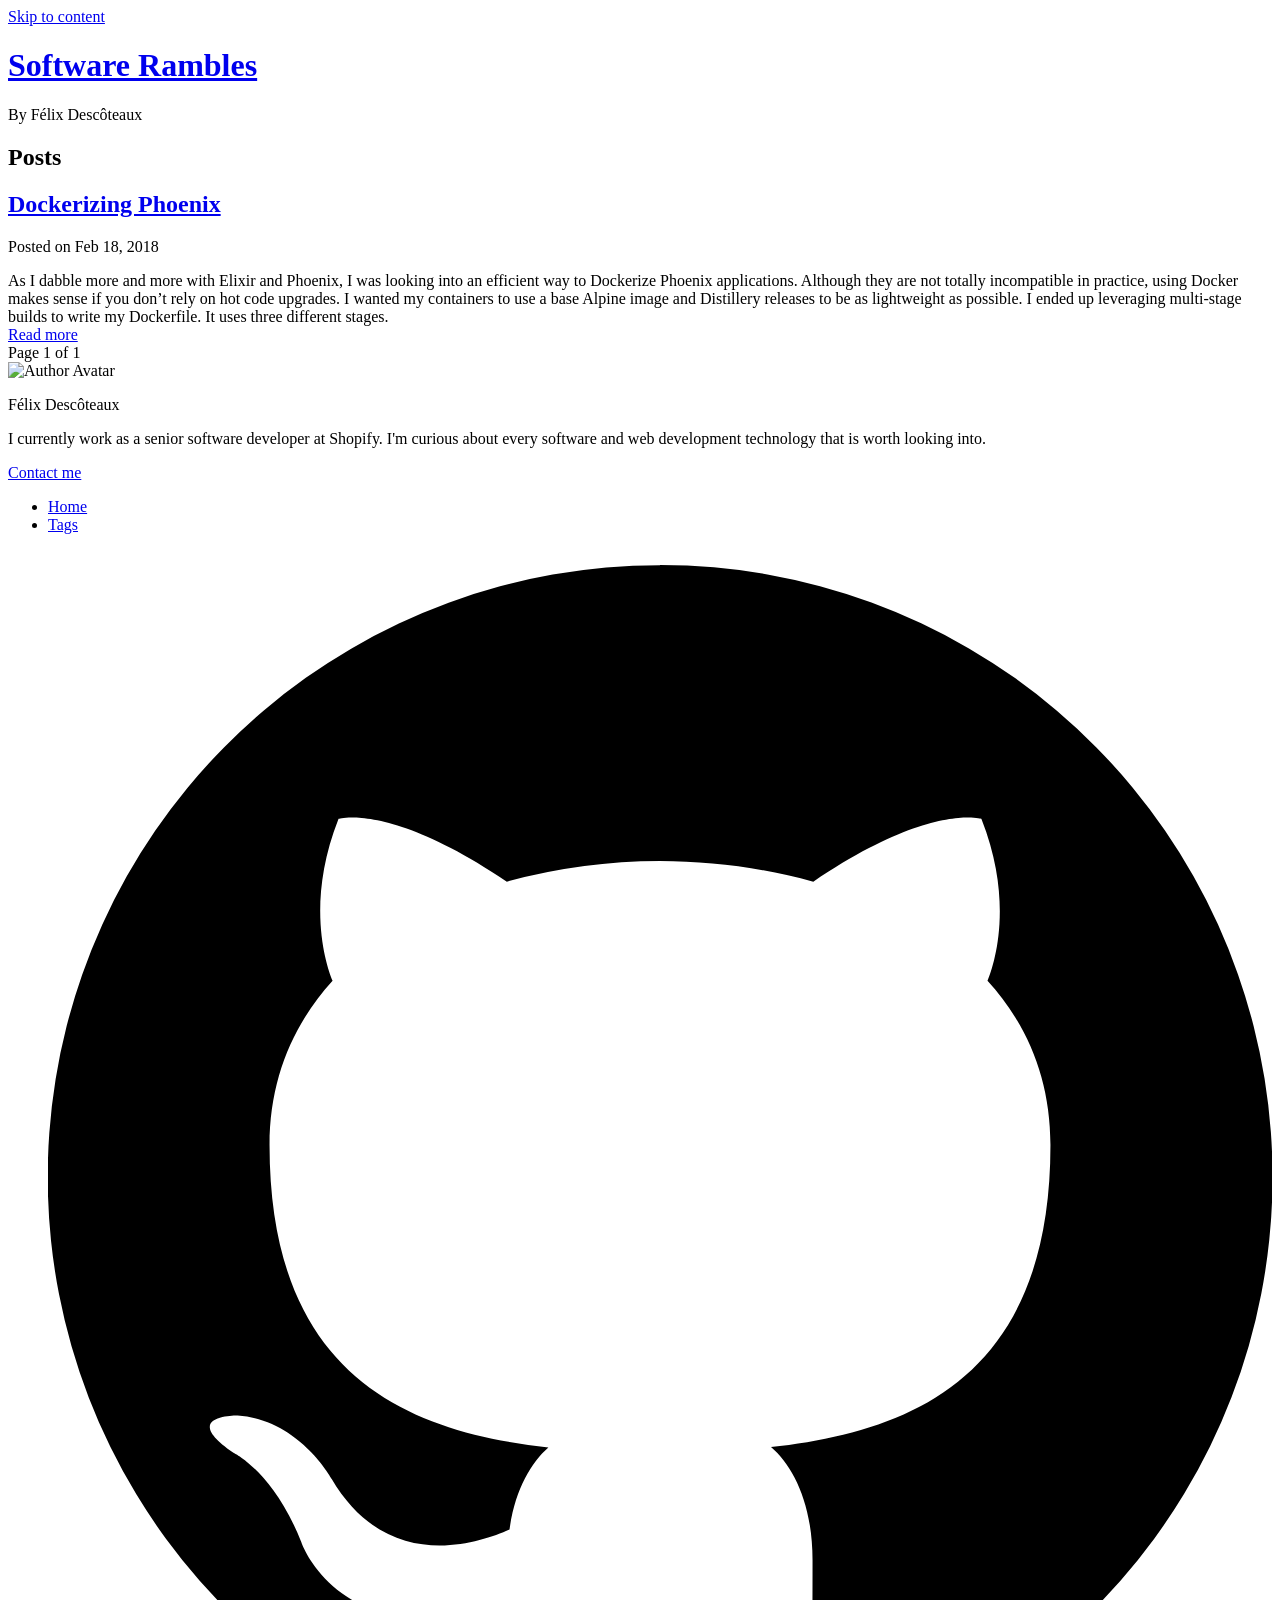
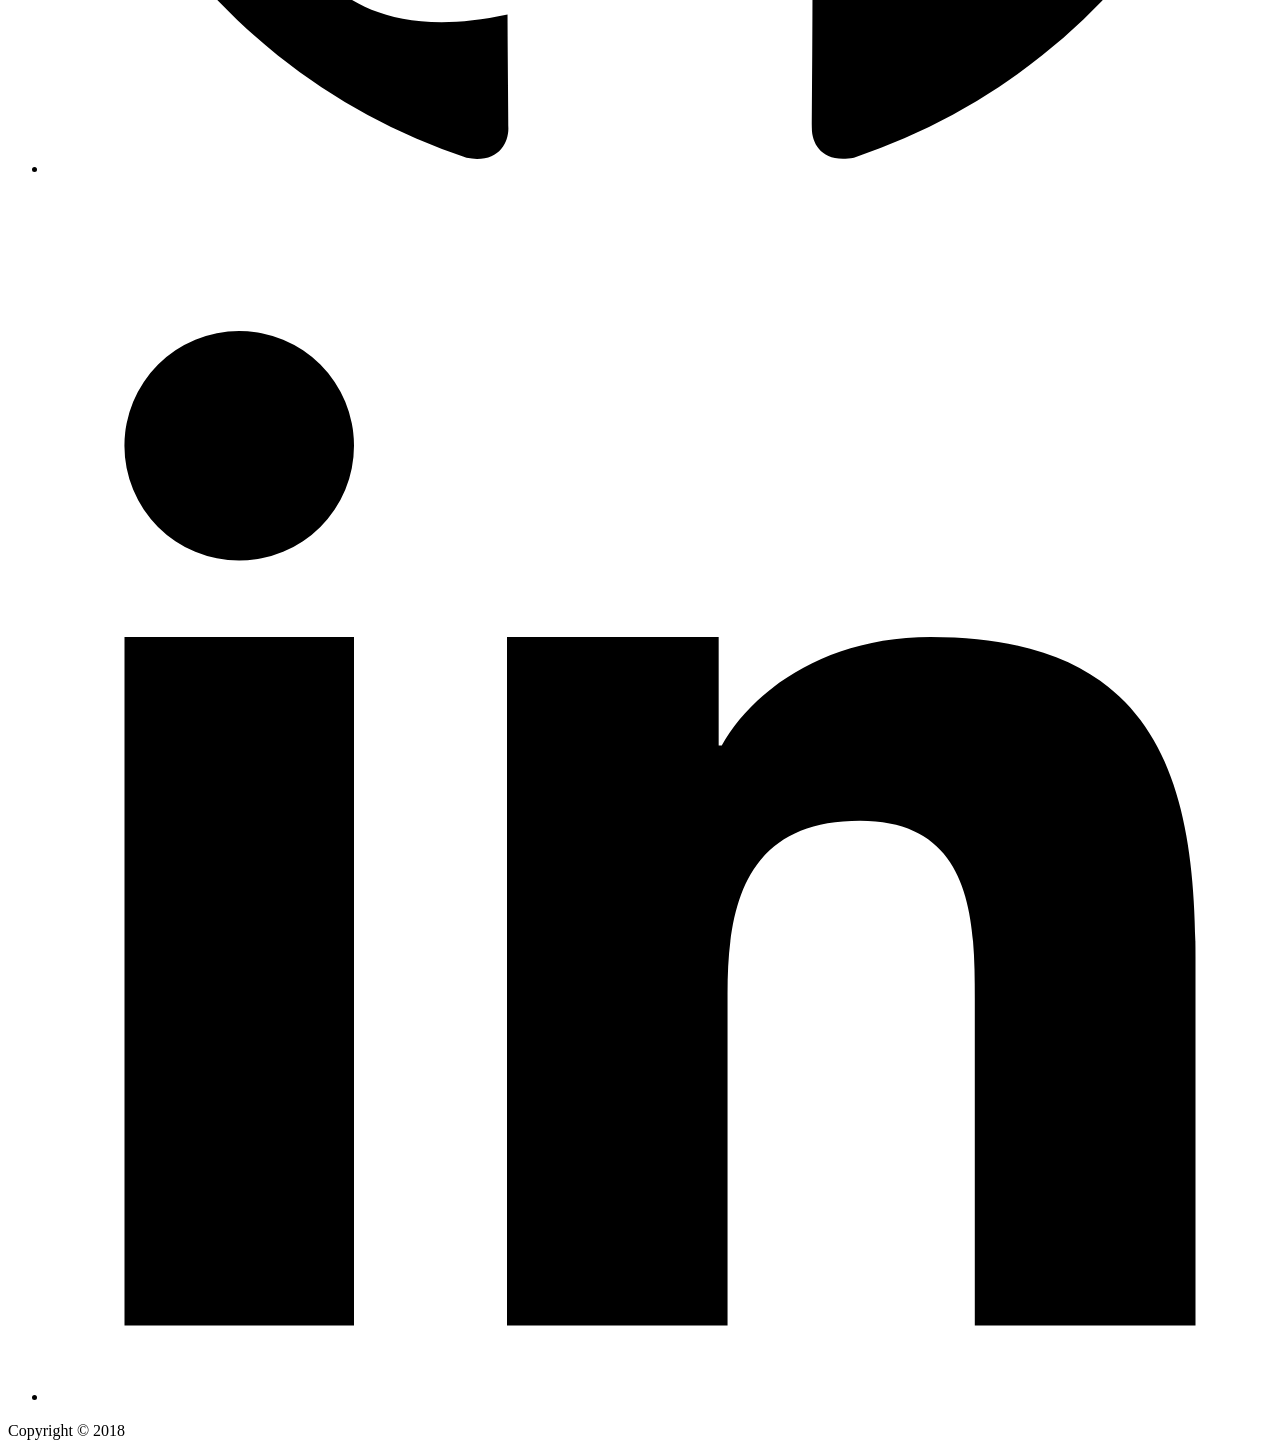
==== public/posts/index.html @ fac8a8db "First post" ====
<!DOCTYPE html>
<html lang="en-us">
<head>
  <meta charset="utf-8" />
  <meta name="viewport" content="width=device-width, initial-scale=1.0, maximum-scale=1" />
  
  <title>Posts</title>
  <meta property="og:title" content="Posts" />
  <meta name="twitter:title" content="Posts" />
  

  
  <meta name="description" content="By Félix Descôteaux">
  <meta property="og:description" content="By Félix Descôteaux">
  <meta name="twitter:description" content="By Félix Descôteaux">
  

  <meta name="author" content="Félix Descôteaux"/>
  <meta property="og:site_name" content="Software Rambles" />
  <meta property="og:url" content="/posts/" />

  
  <meta name="twitter:card" content="summary" />

  

  
  <meta property="og:type" content="website" />
  
  
  <meta name="generator" content="Hugo 0.36.1" /><link href="https://fonts.googleapis.com/css?family=Open+Sans:300,400,600" rel="stylesheet">
  <link rel="stylesheet" href="/css/style.css" />
  <link rel='icon' type='image/x-icon' href="/path/to/favicon" />
  <script type="text/javascript" src="/js/bundle.js"></script>
  <link rel="stylesheet" type="text/css" href="//css/custom.css"/>

</head>

<body>
  <a href="#main" class="skip-link p-screen-reader-text">Skip to content</a>
  <svg xmlns="http://www.w3.org/2000/svg" style="display: none;" aria-hidden="true"> <symbol id="icon-500px" viewBox="0 0 16 16"><g> <path d="M3.953 10.512a5.24 5.24 0 0 0 6.996 3.141c.625-.262 1.184-.641 1.666-1.122s.859-1.041 1.122-1.666c.272-.647.412-1.331.412-2.037s-.137-1.394-.412-2.037c-.262-.625-.641-1.184-1.122-1.666s-1.041-.859-1.666-1.122a5.226 5.226 0 0 0-2.037-.413c-.716 0-1.431.144-2.066.413-.509.216-1.372.769-1.875 1.291l-.003.003V.984h7.241c.262-.003.262-.372.262-.491 0-.122 0-.487-.266-.491H4.377a.343.343 0 0 0-.344.341v6.066c0 .197.244.338.472.384.444.094.544-.047.653-.197l.016-.019c.166-.247.681-.766.688-.772a4.262 4.262 0 0 1 3.037-1.25c1.147 0 2.222.444 3.028 1.25a4.245 4.245 0 0 1 1.256 3.019 4.236 4.236 0 0 1-1.25 3.019 4.336 4.336 0 0 1-3.047 1.25 4.136 4.136 0 0 1-2.159-.597l.003-3.688c0-.491.213-1.028.572-1.431a2.09 2.09 0 0 1 1.588-.716c.594 0 1.15.225 1.566.634.409.406.637.95.637 1.528a2.179 2.179 0 0 1-2.206 2.197c-.238 0-.672-.106-.691-.109-.25-.075-.356.272-.391.387-.134.441.069.528.109.541.397.125.659.147 1.003.147a3.173 3.173 0 0 0 3.169-3.169c0-1.734-1.422-3.144-3.166-3.144-.856 0-1.659.328-2.263.919-.575.566-.903 1.319-.903 2.069v.019c-.003.094-.003 2.306-.006 3.031l-.003-.003c-.328-.363-.653-.919-.869-1.488-.084-.222-.275-.184-.534-.103-.125.034-.469.141-.391.394zm3.722-.865c0 .106.097.2.156.253l.019.019c.1.097.194.147.281.147a.181.181 0 0 0 .131-.05c.044-.041.537-.544.588-.591l.553.55c.05.056.106.088.172.088.088 0 .184-.053.284-.156.238-.244.119-.375.063-.438l-.559-.559.584-.588c.128-.137.016-.284-.097-.397-.162-.162-.322-.206-.422-.112l-.581.581-.588-.588a.16.16 0 0 0-.113-.047c-.078 0-.172.053-.275.156-.181.181-.219.306-.125.406l.588.584-.584.584c-.053.05-.078.103-.075.156zm1.278-7.931c-.938 0-1.938.191-2.669.506a.207.207 0 0 0-.134.181.753.753 0 0 0 .069.337c.047.116.166.425.4.334a6.689 6.689 0 0 1 2.334-.444 6.35 6.35 0 0 1 2.469.497c.622.263 1.206.644 1.844 1.194a.22.22 0 0 0 .147.059c.125 0 .244-.122.347-.237.169-.191.287-.35.119-.509a6.858 6.858 0 0 0-2.1-1.356 7.326 7.326 0 0 0-2.825-.563zM14.006 13.3c-.113-.113-.209-.178-.294-.203s-.162-.006-.222.053l-.056.056a6.32 6.32 0 0 1-6.938 1.356 6.336 6.336 0 0 1-2.013-1.356 6.046 6.046 0 0 1-1.356-2.012c-.288-.713-.381-1.247-.413-1.422-.003-.016-.006-.028-.006-.037-.041-.206-.231-.222-.503-.178-.112.019-.459.072-.428.319v.006a7.261 7.261 0 0 0 2.04 3.994 7.266 7.266 0 0 0 10.288 0l.059-.059c.069-.084.134-.225-.159-.516z"/> </g></symbol> <symbol id="icon-codepen" viewBox="0 0 16 16"><g> <path d="M14.777 5.751l-7-4.667a.5.5 0 0 0-.555 0l-7 4.667a.501.501 0 0 0-.223.416v4.667c0 .167.084.323.223.416l7 4.667a.5.5 0 0 0 .554 0l7-4.667a.501.501 0 0 0 .223-.416V6.167a.501.501 0 0 0-.223-.416zM7.5 10.232L4.901 8.5 7.5 6.768 10.099 8.5 7.5 10.232zM8 5.899V2.434l5.599 3.732L11 7.898l-3-2zm-1 0l-3 2-2.599-1.732L7 2.435V5.9zM3.099 8.5L1 9.899V7.101L3.099 8.5zM4 9.101l3 2v3.465l-5.599-3.732L4 9.102zm4 2l3-2 2.599 1.732L8 14.565V11.1zM11.901 8.5L14 7.101v2.798L11.901 8.5z"/> </g></symbol> <symbol id="icon-dribbble" viewBox="0 0 16 16"><g> <path d="M8 16c-4.412 0-8-3.588-8-8s3.587-8 8-8c4.412 0 8 3.587 8 8s-3.588 8-8 8zm6.747-6.906c-.234-.075-2.116-.634-4.256-.291a29.7 29.7 0 0 1 1.328 4.872 6.845 6.845 0 0 0 2.928-4.581zM10.669 14.3c-.103-.6-.497-2.688-1.456-5.181-.016.006-.031.009-.044.016-3.856 1.344-5.241 4.016-5.362 4.266a6.807 6.807 0 0 0 6.863.9zm-7.747-1.722c.156-.266 2.031-3.369 5.553-4.509a7.04 7.04 0 0 1 .269-.081 24.04 24.04 0 0 0-.553-1.159c-3.409 1.022-6.722.978-7.022.975-.003.069-.003.138-.003.209 0 1.753.666 3.356 1.756 4.566zM1.313 6.609c.306.003 3.122.016 6.319-.831a43.092 43.092 0 0 0-2.534-3.953 6.854 6.854 0 0 0-3.784 4.784zM6.4 1.366a36.612 36.612 0 0 1 2.55 4c2.431-.909 3.459-2.294 3.581-2.469A6.799 6.799 0 0 0 6.4 1.366zm6.891 2.325c-.144.194-1.291 1.663-3.816 2.694.159.325.313.656.453.991.05.119.1.234.147.353 2.275-.284 4.534.172 4.759.219a6.816 6.816 0 0 0-1.544-4.256z"/> </g></symbol> <symbol id="icon-facebook" viewBox="0 0 16 16"><g> <path d="M9.5 3H12V0H9.5C7.57 0 6 1.57 6 3.5V5H4v3h2v8h3V8h2.5l.5-3H9V3.5c0-.271.229-.5.5-.5z"/> </g></symbol> <symbol id="icon-feed" viewBox="0 0 16 16"><g> <path d="M2.13 11.733c-1.175 0-2.13.958-2.13 2.126 0 1.174.955 2.122 2.13 2.122a2.126 2.126 0 0 0 2.133-2.122 2.133 2.133 0 0 0-2.133-2.126zM.002 5.436v3.067c1.997 0 3.874.781 5.288 2.196a7.45 7.45 0 0 1 2.192 5.302h3.08c0-5.825-4.739-10.564-10.56-10.564zM.006 0v3.068C7.128 3.068 12.924 8.87 12.924 16H16C16 7.18 8.824 0 .006 0z"/> </g></symbol> <symbol id="icon-flickr" viewBox="0 0 16 16"><g> <path d="M0 8.5a3.5 3.5 0 1 1 7 0 3.5 3.5 0 0 1-7 0zm9 0a3.5 3.5 0 1 1 7 0 3.5 3.5 0 0 1-7 0z"/> </g></symbol> <symbol id="icon-github" viewBox="0 0 16 16"><g> <path d="M8 .198a8 8 0 0 0-2.529 15.591c.4.074.547-.174.547-.385 0-.191-.008-.821-.011-1.489-2.226.484-2.695-.944-2.695-.944-.364-.925-.888-1.171-.888-1.171-.726-.497.055-.486.055-.486.803.056 1.226.824 1.226.824.714 1.223 1.872.869 2.328.665.072-.517.279-.87.508-1.07-1.777-.202-3.645-.888-3.645-3.954 0-.873.313-1.587.824-2.147-.083-.202-.357-1.015.077-2.117 0 0 .672-.215 2.201.82A7.672 7.672 0 0 1 8 4.066c.68.003 1.365.092 2.004.269 1.527-1.035 2.198-.82 2.198-.82.435 1.102.162 1.916.079 2.117.513.56.823 1.274.823 2.147 0 3.073-1.872 3.749-3.653 3.947.287.248.543.735.543 1.481 0 1.07-.009 1.932-.009 2.195 0 .213.144.462.55.384A8 8 0 0 0 8.001.196z"/> </g></symbol> <symbol id="icon-gitlab" viewBox="0 0 28 28"><g> <path d="M1.625 11.031L14 26.89.437 17.046a1.092 1.092 0 0 1-.391-1.203l1.578-4.813zm7.219 0h10.313L14.001 26.89zM5.75 1.469l3.094 9.562H1.625l3.094-9.562a.548.548 0 0 1 1.031 0zm20.625 9.562l1.578 4.813a1.09 1.09 0 0 1-.391 1.203l-13.563 9.844 12.375-15.859zm0 0h-7.219l3.094-9.562a.548.548 0 0 1 1.031 0z"/> </g></symbol> <symbol id="icon-google-plus" viewBox="0 0 16 16"><g> <path d="M5.091 7.147v1.747h2.888c-.116.75-.872 2.197-2.888 2.197-1.737 0-3.156-1.441-3.156-3.216s1.419-3.216 3.156-3.216c.991 0 1.65.422 2.028.784L8.5 4.112c-.888-.828-2.037-1.331-3.409-1.331C2.275 2.784 0 5.059 0 7.875s2.275 5.091 5.091 5.091c2.937 0 4.888-2.066 4.888-4.975 0-.334-.037-.591-.081-.844H5.092zM16 7h-1.5V5.5H13V7h-1.5v1.5H13V10h1.5V8.5H16z"/> </g></symbol> <symbol id="icon-instagram" viewBox="0 0 22 22"><g> <path d="M15.445 0H6.554A6.559 6.559 0 0 0 0 6.554v8.891A6.559 6.559 0 0 0 6.554 22h8.891a6.56 6.56 0 0 0 6.554-6.555V6.554A6.557 6.557 0 0 0 15.445 0zm4.342 15.445a4.343 4.343 0 0 1-4.342 4.342H6.554a4.341 4.341 0 0 1-4.341-4.342V6.554a4.34 4.34 0 0 1 4.341-4.341h8.891a4.342 4.342 0 0 1 4.341 4.341l.001 8.891z"/> <path d="M11 5.312A5.693 5.693 0 0 0 5.312 11 5.694 5.694 0 0 0 11 16.688 5.694 5.694 0 0 0 16.688 11 5.693 5.693 0 0 0 11 5.312zm0 9.163a3.475 3.475 0 1 1-.001-6.95 3.475 3.475 0 0 1 .001 6.95zm5.7-10.484a1.363 1.363 0 1 1-1.364 1.364c0-.752.51-1.364 1.364-1.364z"/> </g></symbol> <symbol id="icon-linkedin" viewBox="0 0 16 16"><g> <path d="M6 6h2.767v1.418h.04C9.192 6.727 10.134 6 11.539 6 14.46 6 15 7.818 15 10.183V15h-2.885v-4.27c0-1.018-.021-2.329-1.5-2.329-1.502 0-1.732 1.109-1.732 2.255V15H6V6zM1 6h3v9H1V6zM4 3.5a1.5 1.5 0 1 1-3.001-.001A1.5 1.5 0 0 1 4 3.5z"/> </g></symbol> <symbol id="icon-mail" viewBox="0 0 22 18"><g> <path fill="#000" d="M0 17.225V.776h22v16.447H0v.002zm3.011-1.815h15.978l-5.111-5.115L11 13.179l-2.877-2.883-5.112 5.114zm-1.216-1.275l5.077-5.09L1.795 3.98v10.155zm13.332-5.09l5.079 5.09V3.979l-5.079 5.066zm-4.126 1.588l8.022-8.027-16.045-.001 8.023 8.028z"/> </g></symbol> <symbol id="icon-npm" viewBox="0 0 16 16"><g> <path d="M0 0v16h16V0H0zm13 13h-2V5H8v8H3V3h10v10z"/> </g></symbol> <symbol id="icon-pinterest" viewBox="0 0 16 16"><g> <path d="M8 1.069a6.93 6.93 0 0 0-2.525 13.384c-.059-.547-.116-1.391.025-1.988.125-.541.813-3.444.813-3.444s-.206-.416-.206-1.028c0-.963.559-1.684 1.253-1.684.591 0 .878.444.878.975 0 .594-.378 1.484-.575 2.306-.166.691.344 1.253 1.025 1.253 1.231 0 2.178-1.3 2.178-3.175 0-1.659-1.194-2.819-2.894-2.819-1.972 0-3.128 1.478-3.128 3.009 0 .597.228 1.234.516 1.581.056.069.066.128.047.2a95.89 95.89 0 0 1-.194.787c-.031.128-.1.153-.231.094-.866-.403-1.406-1.669-1.406-2.684 0-2.188 1.587-4.194 4.578-4.194 2.403 0 4.272 1.712 4.272 4.003 0 2.388-1.506 4.313-3.597 4.313-.703 0-1.362-.366-1.588-.797 0 0-.347 1.322-.431 1.647-.156.603-.578 1.356-.862 1.816a6.93 6.93 0 0 0 8.984-6.622 6.931 6.931 0 0 0-6.931-6.934z"/> </g></symbol> <symbol id="icon-search" viewBox="0 0 16 16"><g> <path d="M15.504 13.616l-3.79-3.223c-.392-.353-.811-.514-1.149-.499a6 6 0 1 0-.672.672c-.016.338.146.757.499 1.149l3.223 3.79c.552.613 1.453.665 2.003.115s.498-1.452-.115-2.003zM6 10a4 4 0 1 1 0-8 4 4 0 0 1 0 8z"/> </g></symbol> <symbol id="icon-tumblr" viewBox="0 0 16 16"><g> <path d="M9.001 7v3.659c0 .928-.012 1.463.086 1.727.098.262.342.534.609.691.354.212.758.318 1.214.318.81 0 1.289-.107 2.09-.633v2.405a9.089 9.089 0 0 1-1.833.639A7.93 7.93 0 0 1 9.369 16a4.9 4.9 0 0 1-1.725-.276 4.195 4.195 0 0 1-1.438-.79c-.398-.343-.672-.706-.826-1.091s-.23-.944-.23-1.676V6.556H3.003V4.29c.628-.204 1.331-.497 1.778-.877a4.386 4.386 0 0 0 1.08-1.374C6.133 1.505 6.32.825 6.422 0h2.579v4H13v3H9.001z"/> </g></symbol> <symbol id="icon-twitter" viewBox="0 0 16 16"><g> <path d="M16 3.538a6.461 6.461 0 0 1-1.884.516 3.301 3.301 0 0 0 1.444-1.816 6.607 6.607 0 0 1-2.084.797 3.28 3.28 0 0 0-2.397-1.034 3.28 3.28 0 0 0-3.197 4.028 9.321 9.321 0 0 1-6.766-3.431 3.284 3.284 0 0 0 1.015 4.381A3.301 3.301 0 0 1 .643 6.57v.041A3.283 3.283 0 0 0 3.277 9.83a3.291 3.291 0 0 1-1.485.057 3.293 3.293 0 0 0 3.066 2.281 6.586 6.586 0 0 1-4.862 1.359 9.286 9.286 0 0 0 5.034 1.475c6.037 0 9.341-5.003 9.341-9.341 0-.144-.003-.284-.009-.425a6.59 6.59 0 0 0 1.637-1.697z"/> </g></symbol> <symbol id="icon-vimeo" viewBox="0 0 16 16"><g> <path d="M15.994 4.281c-.072 1.556-1.159 3.691-3.263 6.397-2.175 2.825-4.016 4.241-5.522 4.241-.931 0-1.722-.859-2.366-2.581-.431-1.578-.859-3.156-1.291-4.734-.478-1.722-.991-2.581-1.541-2.581-.119 0-.538.253-1.256.753l-.753-.969c.791-.694 1.569-1.388 2.334-2.081 1.053-.909 1.844-1.387 2.372-1.438 1.244-.119 2.013.731 2.3 2.553.309 1.966.525 3.188.647 3.666.359 1.631.753 2.447 1.184 2.447.334 0 .838-.528 1.509-1.588.669-1.056 1.028-1.862 1.078-2.416.097-.912-.262-1.372-1.078-1.372a2.98 2.98 0 0 0-1.184.263c.787-2.575 2.287-3.825 4.506-3.753 1.641.044 2.416 1.109 2.322 3.194z"/> </g></symbol> <symbol id="icon-wordpress" viewBox="0 0 16 16"><g> <path d="M2 8c0 2.313 1.38 4.312 3.382 5.259L2.52 5.622A5.693 5.693 0 0 0 2 8zm10.05-.295c0-.722-.266-1.222-.495-1.612-.304-.482-.589-.889-.589-1.371 0-.537.418-1.037 1.008-1.037.027 0 .052.003.078.005A6.064 6.064 0 0 0 8 2.156 6.036 6.036 0 0 0 2.987 4.79c.141.004.274.007.386.007.627 0 1.599-.074 1.599-.074.323-.018.361.444.038.482 0 0-.325.037-.687.055l2.185 6.33 1.313-3.835-.935-2.495a12.304 12.304 0 0 1-.629-.055c-.323-.019-.285-.5.038-.482 0 0 .991.074 1.58.074.627 0 1.599-.074 1.599-.074.323-.018.362.444.038.482 0 0-.326.037-.687.055l2.168 6.282.599-1.947c.259-.809.457-1.389.457-1.889zm-3.945.806l-1.8 5.095a6.148 6.148 0 0 0 3.687-.093.52.52 0 0 1-.043-.081L8.105 8.511zm5.16-3.315c.026.186.04.386.04.601 0 .593-.114 1.259-.456 2.093l-1.833 5.16c1.784-1.013 2.983-2.895 2.983-5.051a5.697 5.697 0 0 0-.735-2.803zM8 0a8 8 0 1 0 0 16A8 8 0 0 0 8 0zm0 15A7 7 0 1 1 8 1a7 7 0 0 1 0 14z"/> </g></symbol> <symbol id="icon-youtube" viewBox="0 0 16 16"><g> <path d="M15.841 4.8s-.156-1.103-.637-1.587c-.609-.637-1.291-.641-1.603-.678-2.237-.163-5.597-.163-5.597-.163h-.006s-3.359 0-5.597.163c-.313.038-.994.041-1.603.678C.317 3.697.164 4.8.164 4.8S.005 6.094.005 7.391v1.213c0 1.294.159 2.591.159 2.591s.156 1.103.634 1.588c.609.637 1.409.616 1.766.684 1.281.122 5.441.159 5.441.159s3.363-.006 5.6-.166c.313-.037.994-.041 1.603-.678.481-.484.637-1.588.637-1.588s.159-1.294.159-2.591V7.39c-.003-1.294-.162-2.591-.162-2.591zm-9.494 5.275V5.578l4.322 2.256-4.322 2.241z"/> </g></symbol></svg>
  <header class="l-header">
    
    <h1 class="c-title p-title"><a href="/" class="p-title__link">Software Rambles</a></h1>
    
    
    <p class="p-subtitle">
      By Félix Descôteaux
    </p>
    
  </header>
  <main id="main" class="l-main">

<h2 class="c-title p-tag-title">Posts</h2>


<article class="c-article p-list-article">
  <header>
    <h2 class="c-title c-article__title"><a href="/posts/dockerizing-phoenix/">Dockerizing Phoenix</a></h2>
    <p class="c-article__meta">
      Posted on
      <time datetime="2018-02-18T12:56:42-05:00">
        Feb 18, 2018
      </time>
    </p>
  </header>
  <div class="c-article__summary">
    As I dabble more and more with Elixir and Phoenix, I was looking into an efficient way to Dockerize Phoenix applications. Although they are not totally incompatible in practice, using Docker makes sense if you don&rsquo;t rely on hot code upgrades.
I wanted my containers to use a base Alpine image and Distillery releases to be as lightweight as possible.
I ended up leveraging multi-stage builds to write my Dockerfile. It uses three different stages.
  </div>
  
  <a href="/posts/dockerizing-phoenix/" class="c-article__btn p-list-article__btn">Read more</a></li>
  
</article>


<nav class="c-pagination p-pagination">
  <div class="c-pagination__ctrl">
    <div class="c-pagination__newer">
      
    </div>
    <div class="c-pagination__older">
      
    </div>
  </div>
  <span class="c-pagination__count p-pagination__count">Page 1 of 1</span>
</nav>


<aside class="p-author">
  
  <div class="c-avatar p-author__avatar">
    <img alt="Author Avatar" src="/avatar.png" />
  </div>
  
  
  <div class="p-author__body">
    
    <p class="c-title p-author__name ">Félix Descôteaux</p>
    
    
    <p>I currently work as a senior software developer at Shopify. I&#39;m curious about every software and web development technology that is worth looking into.</p>
    
    
    <p>
      <a href="mailto:flx.descoteaux@gmail.com">
        Contact me
      </a>
    </p>
    
  </div>
  
</aside>


  </main>
  
<nav class="l-nav p-menu">
  <ul class="p-menu__lists">
    
      
      <li class="p-menu__listitem">
        <a href="/">Home</a>
      </li>
      
    
      
      <li class="p-menu__listitem">
        <a href="/tags">Tags</a>
      </li>
      
    
  </ul>
</nav>


  <footer class="l-footer">
    
<ul class="c-links">
  
  
  
  
  
  <li class="c-links__item">
    <a href="https://github.com/felix-d" target="_blank">
      <svg viewBox="0 0 64 64" class="c-links__icon">
        <title>github</title>
        <use xlink:href="#icon-github"></use>
      </svg>
    </a>
  </li>
  
  
  
  
  
  
  
  
  
  
  
  
  <li class="c-links__item">
    <a href="https://linkedin.com/in/fdesc" target="_blank">
      <svg viewBox="0 0 64 64" class="c-links__icon">
        <title>linkedin</title>
        <use xlink:href="#icon-linkedin"></use>
      </svg>
    </a>
  </li>
  
</ul>



    <p class="p-copyright">
      
        Copyright &copy; 2018
      
    </p>
  </footer>

  
  <script>
    (function(i,s,o,g,r,a,m){i['GoogleAnalyticsObject']=r;i[r]=i[r]||function(){
    (i[r].q=i[r].q||[]).push(arguments)},i[r].l=1*new Date();a=s.createElement(o),
    m=s.getElementsByTagName(o)[0];a.async=1;a.src=g;m.parentNode.insertBefore(a,m)
    })(window,document,'script','//www.google-analytics.com/analytics.js','ga');
    ga('create', 'UA-114373157-1', 'auto');
    ga('send', 'pageview');
  </script>
  

</body>
</html>
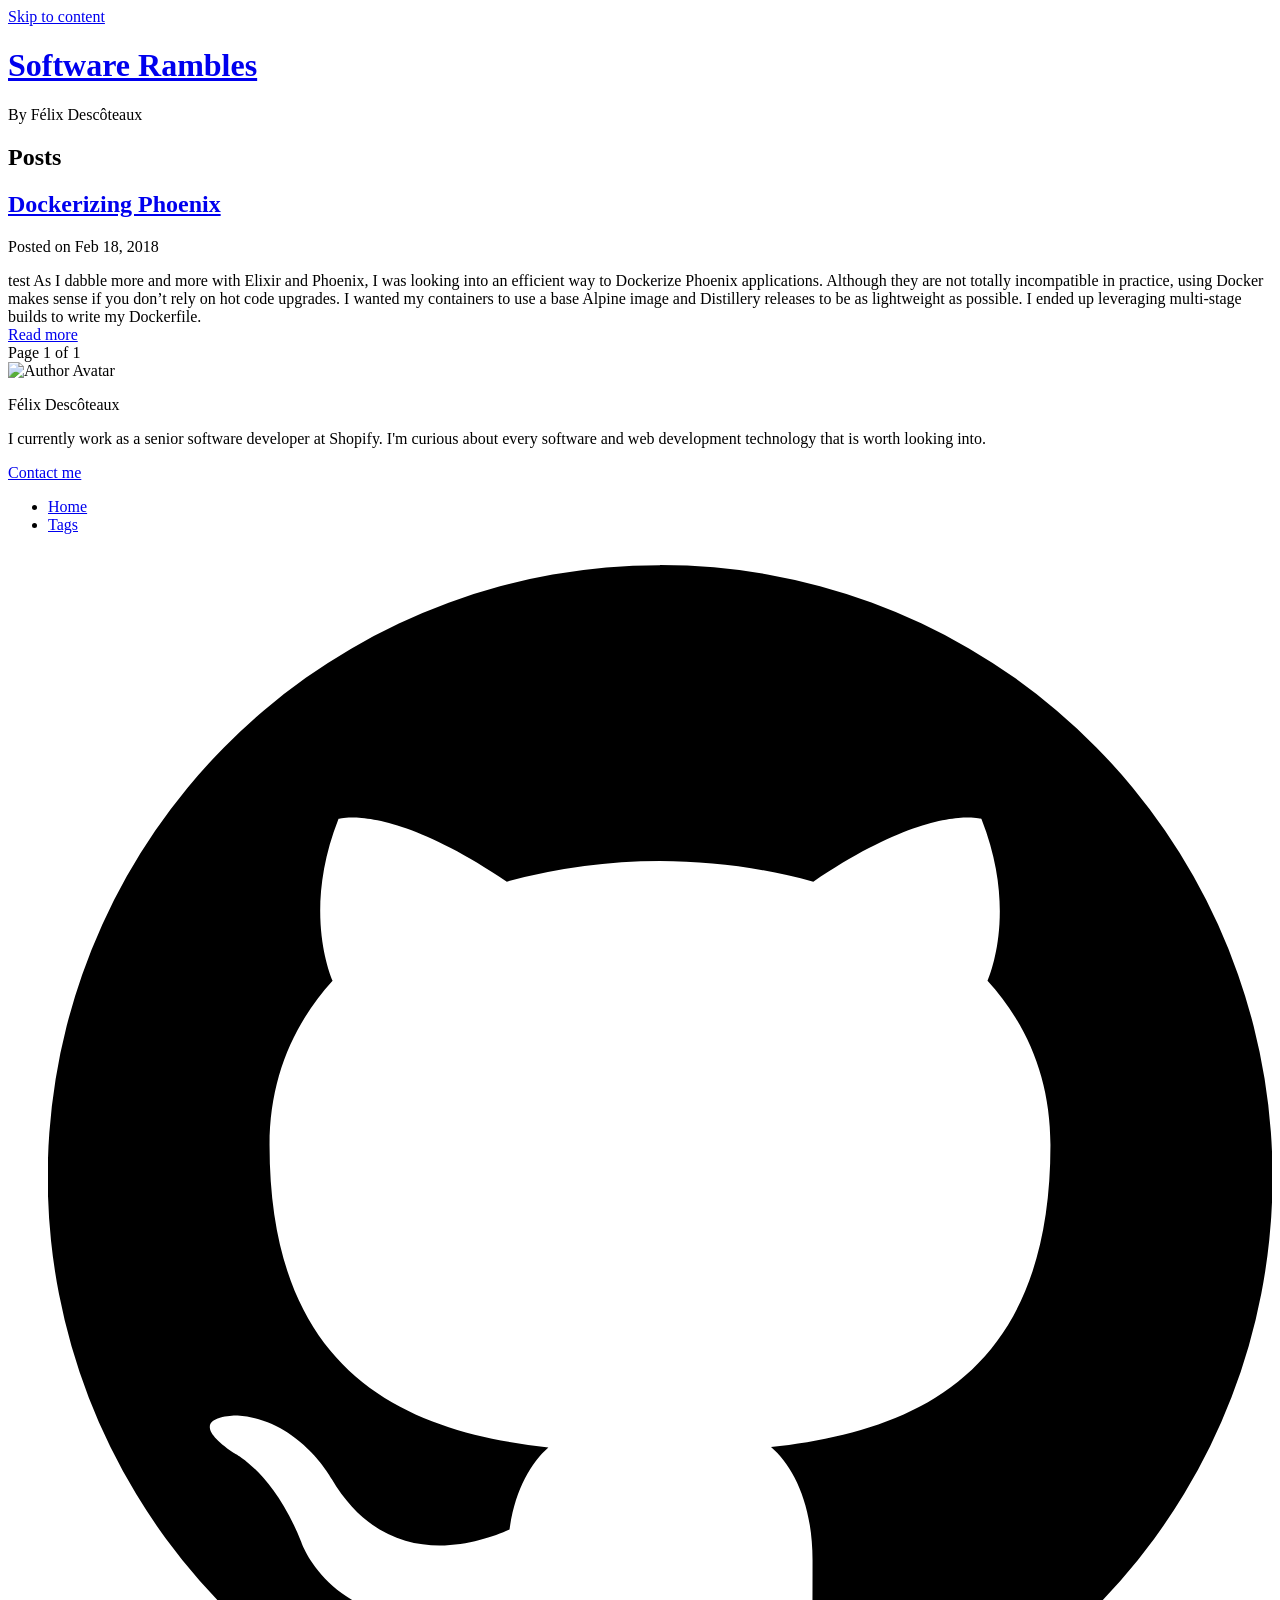
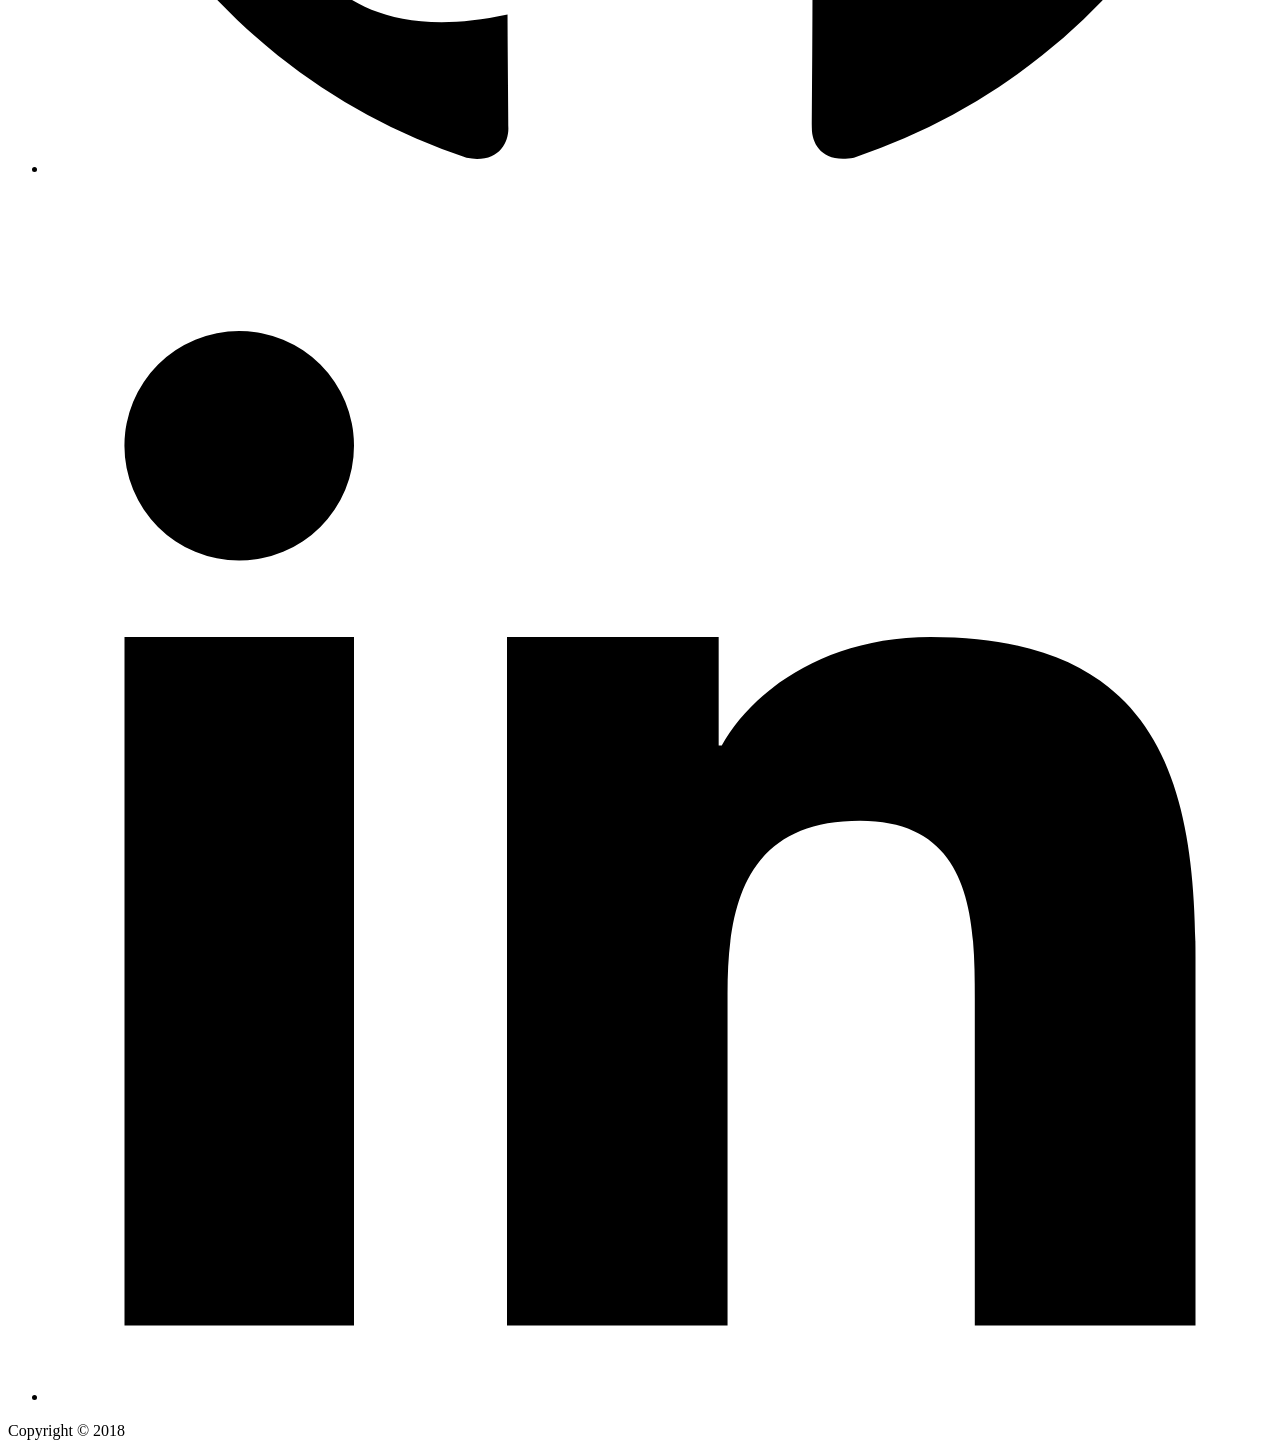
==== commit 65f96631: "WIP" ====
--- a/public/posts/index.html
+++ b/public/posts/index.html
@@ -65,9 +65,9 @@
     </p>
   </header>
   <div class="c-article__summary">
-    As I dabble more and more with Elixir and Phoenix, I was looking into an efficient way to Dockerize Phoenix applications. Although they are not totally incompatible in practice, using Docker makes sense if you don&rsquo;t rely on hot code upgrades.
+    test As I dabble more and more with Elixir and Phoenix, I was looking into an efficient way to Dockerize Phoenix applications. Although they are not totally incompatible in practice, using Docker makes sense if you don&rsquo;t rely on hot code upgrades.
 I wanted my containers to use a base Alpine image and Distillery releases to be as lightweight as possible.
-I ended up leveraging multi-stage builds to write my Dockerfile. It uses three different stages.
+I ended up leveraging multi-stage builds to write my Dockerfile.
   </div>
   
   <a href="/posts/dockerizing-phoenix/" class="c-article__btn p-list-article__btn">Read more</a></li>
